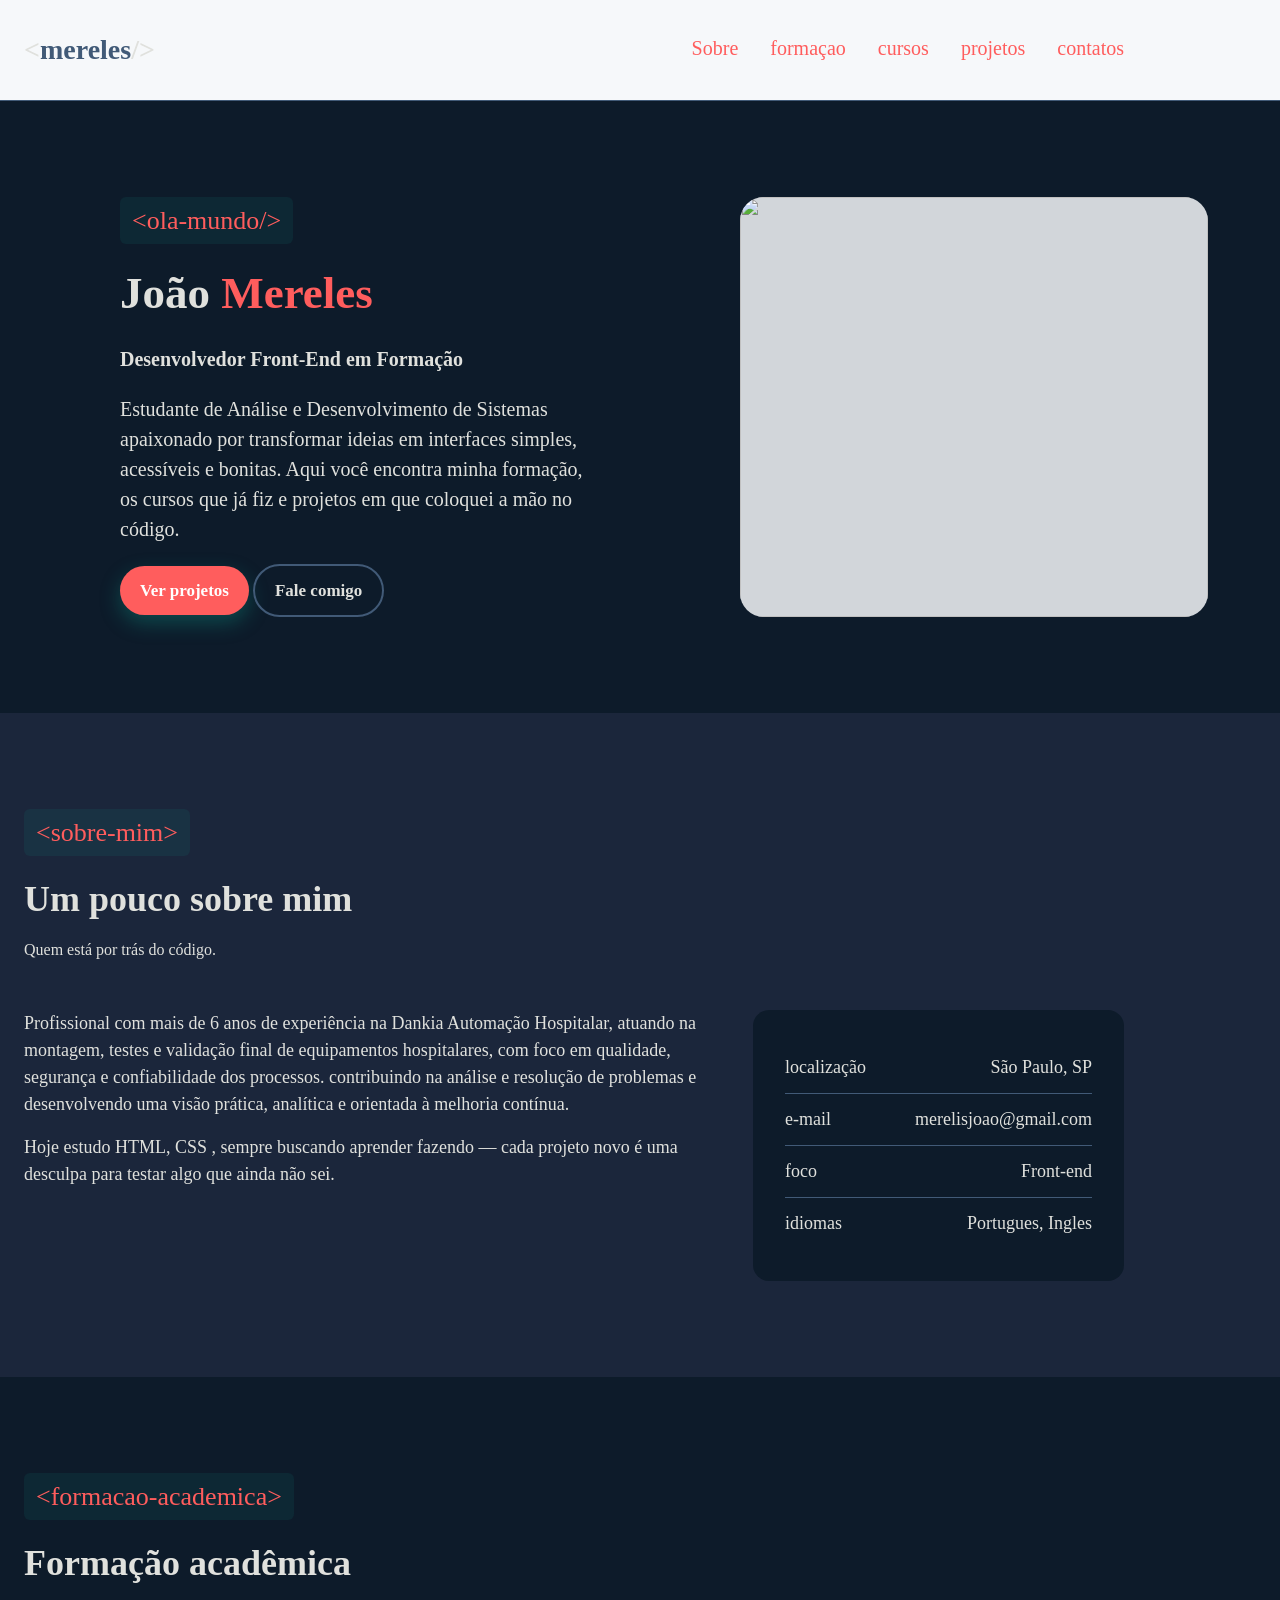
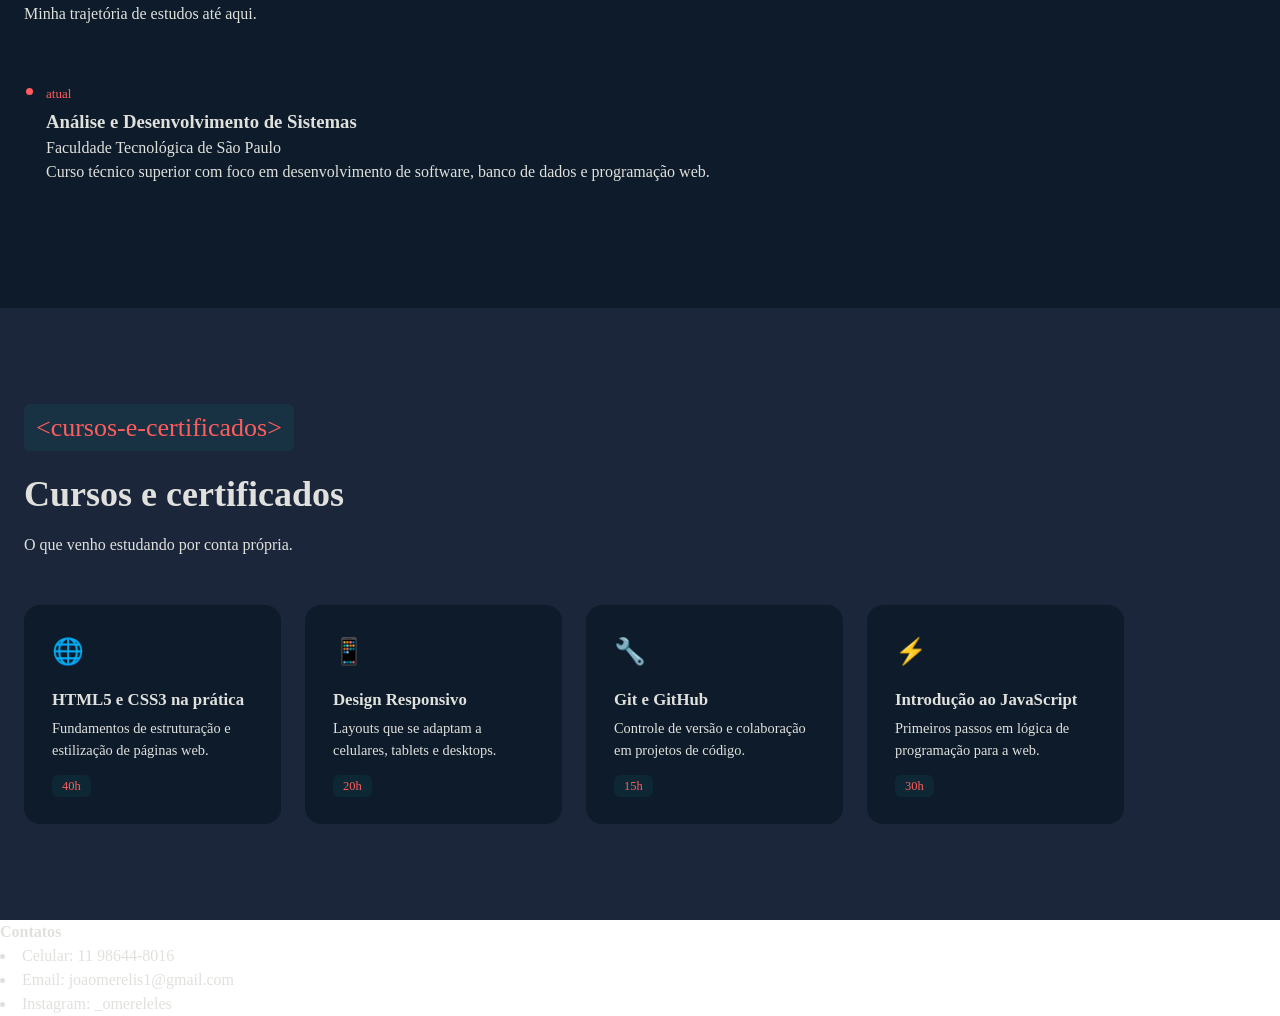
==== joao/index.html @ a8fac694 "Add files via upload" ====
<html>
    <head>
        <!--TAG para configuração -->
       <meta charset="utf-8"/>
       <title>
         </object> João vitor mereles | portifolio</title>
         <link rel="stylesheet"href="styles.css">
       <link href="img/conversation_15422197 (1).png" rel="shortcut icon"/><!--tag para adicionar icone na aba do navegador -->
    </head>
    <body>
           <header class="cabecalho"> <!--Cabeçalho do conteúdo da página-->
            <div class="container"> <!--Separador dos dois conteúdos do header-->
                <a href="#" class="nome">
                  &lt;<span>mereles</span>/&gt;
                </a>
            <nav class="menu"><!--Menu-->

                <a href="#sobre">Sobre</a>
                <a href="#formaçao">formaçao</a>
                <a href="#cursos">cursos</a> 
                <a href="#projetos">projetos</a>
                <a href="#contatos">contatos</a> 
            </nav>
            </div>
           </header>

        <main><!--conteudo da pagina -->

            <section class="apresentacao"><!--area de apresentação-->
                <div class="container">
                    <div class="apresentacao-texto">
                        <span class="tag-secao">&lt;ola-mundo/&gt;</span>
                        <h1 class="apresentacao-titulo">João  <span class="destaque">Mereles</span></h1>
                        <h3 class="apresentacao-cargo">Desenvolvedor Front-End em Formação</h3>
                        <p class="apresentacao-bio">Estudante de Análise e Desenvolvimento de Sistemas apaixonado por transformar ideias em interfaces simples, acessíveis e bonitas. Aqui você encontra minha formação, os cursos que já fiz e projetos em que coloquei a mão no código.</p>
                        
                        <div class="apresentacao-botoes">
                            <a href="#" class="botao botao-primario">Ver projetos</a>
                            <a href="#" class="botao botao-secundario">Fale comigo</a>
                        </div>
                    </div>
                    <div class="apresentacao-foto">
                        <img src="https://uploads.onecompiler.io/44zhfnxzd/1787875495680/IMG_7074.jpeg" width="100%"  /><!--Imagem do Perfil-->
                    </div>
                </div>
            </section>


          
           <!-- ======================= SOBRE MIM ======================= -->
            <section class="sobre" id="sobre">
                <div class="container">
                    <span class="tag-secao">&lt;sobre-mim&gt;</span>
                    <h2 class="titulo-secao">Um pouco sobre mim</h2>
                    <p class="subtitulo-secao">Quem está por trás do código.</p>

                    <div class="sobre-grid">
                        <div class="sobre-texto">
                            <p>
                                 Profissional com mais de 6 anos de experiência na Dankia Automação Hospitalar, atuando na montagem, testes e validação final de equipamentos hospitalares, com foco em qualidade, segurança e confiabilidade dos processos.
 contribuindo na análise e resolução de problemas e desenvolvendo uma visão prática, analítica e orientada à melhoria contínua.

                            </p>
                            <p>
                                Hoje estudo HTML, CSS ,
                                sempre buscando aprender fazendo — cada projeto novo é uma
                                desculpa para testar algo que ainda não sei.
                            </p>
                        </div>

                        <ul class="info-rapida">
                            <li><span class="rotulo">localização</span> São Paulo, SP</li>
                            <li><span class="rotulo">e-mail</span> merelisjoao@gmail.com </li>
                            <li><span class="rotulo">foco</span> Front-end</li>
                            <li><span class="rotulo">idiomas</span> Portugues, Ingles </li>
                        </ul>
                    </div>
                </div>
            </section>

          <!-- ======================= FORMAÇÃO ACADÊMICA ======================= -->
            <section class="formacao" id="formacao">
                <div class="container">
                    <span class="tag-secao">&lt;formacao-academica&gt;</span>
                    <h2 class="titulo-secao">Formação acadêmica</h2>
                    <p class="subtitulo-secao">Minha trajetória de estudos até aqui.</p>

                    <ul class="linha-tempo">
                        <li class="item-tempo">
                            <p class="periodo">atual</p>
                            <h3>Análise e Desenvolvimento de Sistemas</h3>
                            <p class="instituicao">Faculdade Tecnológica de São Paulo</p>
                            <p>Curso técnico superior com foco em desenvolvimento de software, banco de dados e programação web.</p>
                        </li> 
                    </ul>
                </div>
            </section>

           <!-- ======================= CURSOS ======================= -->
            <section class="cursos" id="cursos">
                <div class="container">
                    <span class="tag-secao">&lt;cursos-e-certificados&gt;</span>
                    <h2 class="titulo-secao">Cursos e certificados</h2>
                    <p class="subtitulo-secao">O que venho estudando por conta própria.</p>

                    <div class="cursos-grid">
                        <div class="curso-card">
                            <div class="curso-icone">🌐</div>
                            <h3>HTML5 e CSS3 na prática</h3>
                            <p>Fundamentos de estruturação e estilização de páginas web.</p>
                            <span class="curso-carga">40h</span>
                        </div>

                        <div class="curso-card">
                            <div class="curso-icone">📱</div>
                            <h3>Design Responsivo</h3>
                            <p>Layouts que se adaptam a celulares, tablets e desktops.</p>
                            <span class="curso-carga">20h</span>
                        </div>

                        <div class="curso-card">
                            <div class="curso-icone">🔧</div>
                            <h3>Git e GitHub</h3>
                            <p>Controle de versão e colaboração em projetos de código.</p>
                            <span class="curso-carga">15h</span>
                        </div>

                        <div class="curso-card">
                            <div class="curso-icone">⚡</div>
                            <h3>Introdução ao JavaScript</h3>
                            <p>Primeiros passos em lógica de programação para a web.</p>
                            <span class="curso-carga">30h</span>
                        </div>
                    </div>
                </div>
            </section>

            <section id=contatos>
              <p><strong>Contatos</strong></p>
              <li>Celular: 11 98644-8016</li>
              <li>Email:  joaomerelis1@gmail.com </li>
              <li>Instagram: _omereleles </li>
              
              
            </section>

        </main>
    </body>
</ht
---- joao/styles.css ----
/*=================================
    Variavéis de estilização
    Paleta de Cores: #998b82 Marrom / #fca89d Rosa / #ffe1c9 Creme / #afc7b9 Verde Bebê
*/
:root {
    /*Cores*/
     --cor-fundo: #0d1b2a;
    --cor-fundo-alt: #1b263b;
    --cor-texto: #e0e1dd;
    --cor-borda: #415a77;
    --cor-texto-variacao: #415a77;
    --cor-texto-suave: #e0e1dd;
    --cor-titulo-tag: #ff5d5d;
    --cor-primaria: #ff5d5d;
    --cor-primaria-clara: #ff5d5d;
    
    /*Fontes*/
    --fonte-titulo: "Space Grotesk";
    --fonte-texto: "Tahoma";
    --fonte-mono: "JetBrains Mono"
}
/*=================================*/
/*Limpa as margens e espaçamentos da página*/
* {
    margin: 0;
    padding: 0;
}

/*Configuração da rolagem da página*/
html {
    scroll-behavior: smooth;
}

/*ESTILIZAÇÃO DO BODY*/
body{
    font-family: var(--fonte-texto);
    color: var(--cor-texto);
    line-height: 1.5;
}

/*Limpa a configuração padrão dos links*/
a {
    text-decoration: none;
    color: inherit;
}

/*Estilização padrão dos títulos tipo "tag HTML" de cada seção*/
.tag-secao{
    display: inline-block;
    font-family: var(--fonte-mono);
    font-size: 26px;
    color: var(--cor-titulo-tag);
    background-color: rgba(15,157,139,0.1);
    padding: 4px 12px;
    border-radius: 6px;
    margin-bottom: 16px;
}

/*Estilização padrão para os CONTAINER do main*/
.container{
    width: 100%;
    max-width: 1100px;
    margin: 0;
    padding: 0 24px;
}

/*Estilização padrão de botões*/
.botao{
    display: inline-block;
    font-family: var(--fonte-texto);
    font-size: 17px;
    font-weight: 600;
    padding: 12px 20px;
    border-radius: 999px;
    transition: transform 0.2s ease, box-shadow 0.2s ease;
}
.botao:hover{
    transform: translateY(-2px); /*sobe o botão 2px quando passar o mouse*/
}
/*Estilo do primeiro botão*/
.botao-primario{
    background-color: var(--cor-titulo-tag);
    color: #ffffff;
    box-shadow: 0 8px 20px rgba(15,157,139,0.35);
}
.botao-primario:hover{
    background-color: var(--cor-primaria-clara);
}
/*Estilo do segundo botão*/
.botao-secundario{
    border: 2px solid var(--cor-borda);
    color: var(--cor-texto);
}
.botao-secundario:hover{
    border-color: var(--cor-titulo-tag);
    color: var(--cor-titulo-tag);
}
/*Estilização padrão para o título da seção*/
.titulo-secao {
  font-size: 36px;
  margin-bottom: 12px;
}
/*Estilização padrão para o sub-título da seção*/
.subtitulo-secao {
  color: var(--cor-texto-suave);
  max-width: 560px;
  margin-bottom: 48px;
}

/*==============CABEÇALHO DA PÁGINA===================*/
.cabecalho{
    position: sticky;
    background-color: rgba(245,247,250,0.85);
    backdrop-filter: blur(8px);
    top: 0;
    z-index: 100;
    border-bottom: 1px solid var(--cor-borda);
}
.cabecalho .container{
    display: flex;
    align-items: center;
    justify-content: space-between;
    height: 100px;
}

.menu {
    display: flex;
    gap: 32px;
}
.menu a{
    font-size: 20px;
    padding-bottom: 4px;
    position: relative;
    color :#ff5d5d
}
.menu a::after{
    content: "";
    left: 0;
    bottom: 0;
    width: 0%;
    height: 2px;
    background-color: var(--cor-texto-variacao);
    transition: width 0.25s ease;
    position: absolute;
}
.menu a:hover::after{
    width: 100%;
}

.nome {
    font-family: var(--fonte-mono);
    font-size: 28px;
    font-weight: bold;
}
.nome span{
    color: var(--cor-texto-variacao);
}
/*=================================*/

/*==============APRESENTAÇÃO===================*/
.apresentacao{
    padding: 96px;
    background-color: var(--cor-fundo);
}
.apresentacao .container{
    display: grid;
    grid-template-columns: 1.1fr 0.9fr;
    gap: 48px;
    align-items: center;
}
.apresentacao-titulo{
    font-family: var(--fonte-titulo);
    font-size: 45px;
    margin-bottom: 16px;
}
.apresentacao-titulo .destaque{
    color: var(--cor-titulo-tag);
}
.apresentacao-cargo{
    font-family: var(--fonte-titulo);
    color: var(--cor-texto-suave);
    font-size: 20px;
    margin-bottom: 20px;
}
.apresentacao-bio{
    color: var(--cor-texto-suave);
    font-size: 20px;
    max-width: 480px;
    margin-bottom: 20px;
}
.apresentacao-foto img{
    border-radius: 24px;
    background-color: rgba(245,247,250,0.85);
}
/* --------------------------------------------------------------------------
  SOBRE MIM
   Grid de 2 colunas: texto + lista de informações rápidas.
-------------------------------------------------------------------------- */
.sobre {
  padding: 96px 0; /*Espaço interno acima e abaixo da seção*/
  background-color: var(--cor-fundo-alt); /*Fundo branco, destacando esta seção do resto da página*/
}

.sobre .container > .tag-secao, /*Explicar para os alunos: quando coloca > .tag-secao, estou dizendo que somente o .tag-secao que está dentro de .sobre e .container vai receber a classe abaixo. Os outros não recebem.*/
.sobre .container > .titulo-secao,
.sobre .container > .subtitulo-secao {
  text-align: left; /*Garante alinhamento à esquerda, mesmo que algo mude o padrão no futuro*/
}

.sobre-grid {
  display: grid; /*Organiza o conteúdo da seção em colunas*/
  grid-template-columns: 1.3fr 0.7fr; /*Duas colunas: texto mais larga que a lista de informações*/
  gap: 40px; /*Espaço entre as duas colunas*/
}

.sobre-texto p {
  margin-bottom: 16px; /*Espaço entre os parágrafos do texto*/
  color: var(--cor-texto-suave); /*Cor de menor contraste, para o texto corrido*/
  font-size: 18px;
}

.info-rapida {
  background-color: var(--cor-fundo); /*Fundo do cartão de informações rápidas*/
  border-radius: 16px; /*Arredonda os cantos do cartão*/
  padding: 32px; /*Espaçamento interno do cartão*/
}

.info-rapida li {
  display: flex; /*Alinha o rótulo e o valor lado a lado*/
  justify-content: space-between; /*Empurra o rótulo para a esquerda e o valor para a direita*/
  padding: 12px 0; /*Espaço acima e abaixo de cada linha*/
  border-bottom: 1px solid var(--cor-borda); /*Linha fina separando cada item da lista*/
  font-size: 18px; /*Tamanho do texto de cada item*/
}

.info-rapida li:last-child {
  border-bottom: none; /*Remove a linha do último item, para não sobrar uma borda solta no final*/
}

.info-rapida .rotulo {
  color: var(--cor-texto-suave); /*Cor suave, diferenciando o rótulo do valor*/
  font-family: var(--fonte-mono); /*Fonte monoespaçada, reforçando a estética de código*/
  font-size: 18px; /*Tamanho do texto do rótulo, menor que o valor*/
}
/* --------------------------------------------------------------------------
   FORMAÇÃO ACADÊMICA 
   -------------------------------------------------------------------------- */
.formacao {
  padding: 96px 0; /*Espaço interno acima e abaixo da seção*/
  background-color:#0d1b2a;
}

.linha-tempo {
  padding-left: 22px; /*Espaço padrão de uma lista, só o suficiente pro marcador aparecer*/
}

.item-tempo {
  margin-bottom: 28px; /*Espaço entre um item da formação e o próximo*/
}

.item-tempo::marker {
  color: var(--cor-primaria); /*Pinta o marcador que a lista já desenha sozinha, na cor de destaque do site*/
  font-size: 1.4em; /*Deixa o marcador um pouco maior, sem precisar mexer no tamanho do texto*/
}

.periodo {
  font-family: var(--fonte-mono); /*Fonte monoespaçada, reforçando a estética de código*/
  font-size: 13px; /*Tamanho do texto do período*/
  color: var(--cor-primaria); /*Cor de destaque, chamando atenção pra data*/
  margin-bottom: 4px; /*Espaço abaixo da data*/
  }

  /* --------------------------------------------------------------------------
   CURSOS
   Grid responsivo: o navegador decide sozinho quantas colunas cabem,
   com auto-fit + minmax. Chamado de grid "inteligente".
   -------------------------------------------------------------------------- */
.cursos {
  padding: 96px 0; /*Espaço interno acima e abaixo da seção*/
  background-color: var(--cor-fundo-alt); /*Fundo branco, mesma lógica usada em "sobre"*/
}

.cursos-grid {
  display: grid; /*Organiza os cursos em grade*/
  grid-template-columns: repeat(auto-fit, minmax(240px, 1fr)); /*Cria quantas colunas de ~240px couberem na tela*/
  gap: 24px; /*Espaço entre os cartões*/
}

.curso-card {
  background-color: var(--cor-fundo); /*Fundo salmão do cartão, contrastando com o branco da seção*/
  border-radius: 16px; /*Arredonda os cantos do cartão*/
  padding: 28px; /*Espaçamento interno do cartão*/
  transition: transform 0.2s ease, box-shadow 0.2s ease; /*Anima suavemente a posição e a sombra no hover*/
}

.curso-card:hover {
  transform: translateY(-4px); /*Sobe o cartão 4px ao passar o mouse*/
  box-shadow: 0 8px 24px rgba(16, 24, 40,0.2); /*Adiciona sombra só no hover, dando sensação de profundidade*/
}

.curso-icone {
  font-size: 1.6rem; /*Tamanho do emoji/ícone do curso*/
  margin-bottom: 16px; /*Espaço abaixo do ícone*/
}

.curso-card h3 {
  font-size: 1.05rem; /*Tamanho do nome do curso*/
  margin-bottom: 6px; /*Espaço abaixo do título*/
}

.curso-card p {
  color: var(--cor-texto-suave); /*Cor suave para a descrição do curso*/
  font-size: 0.9rem; /*Tamanho do texto da descrição*/
  margin-bottom: 16px; /*Espaço abaixo da descrição*/
}

.curso-carga {
  font-family: var(--fonte-mono); /*Fonte monoespaçada, reforçando a estética de código*/
  font-size: 0.78rem; /*Tamanho do texto da carga horária*/
  color: var(--cor-titulo-tag); /*Cor de destaque*/
  background-color: rgba(15, 157, 139, 0.1); /*Fundo claro atrás do texto*/
  padding: 4px 10px; /*Espaçamento interno, formato de pílula*/
  border-radius: 6px; /*Arredonda os cantos da etiqueta*/
}
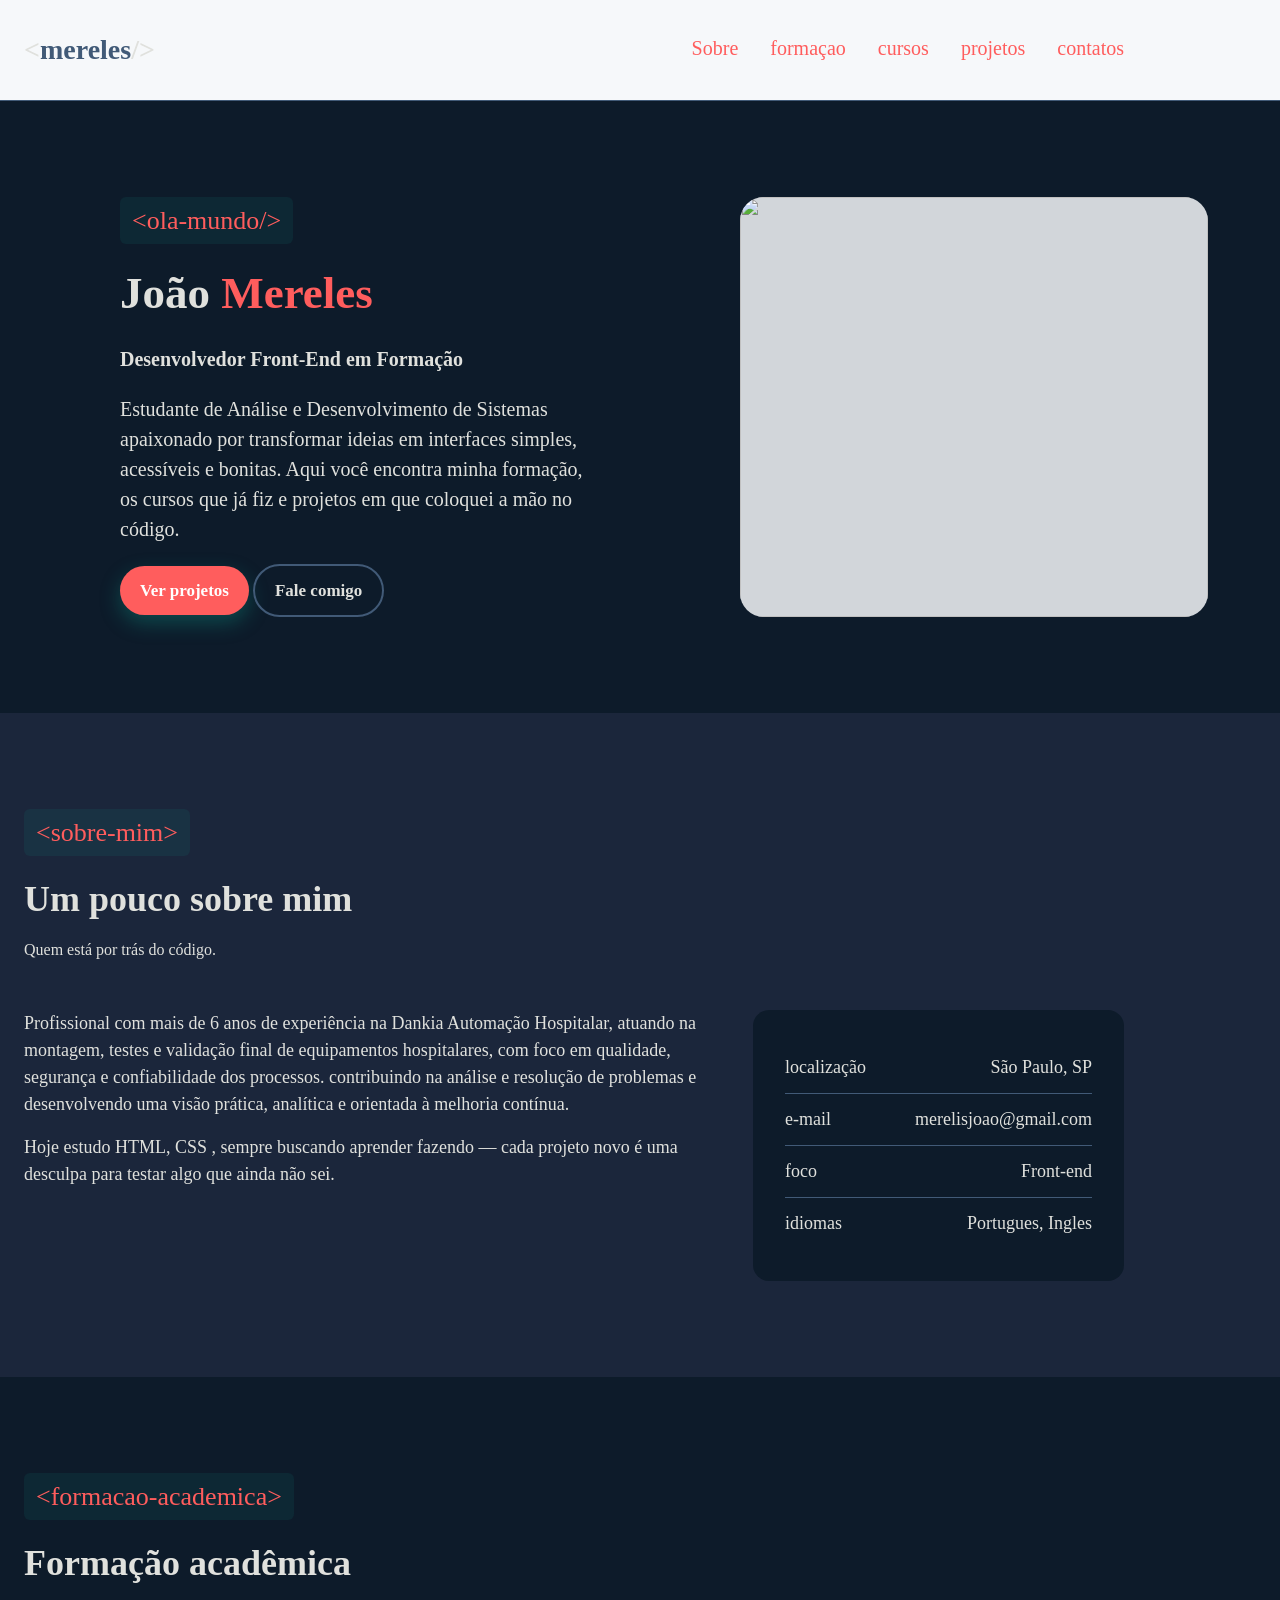
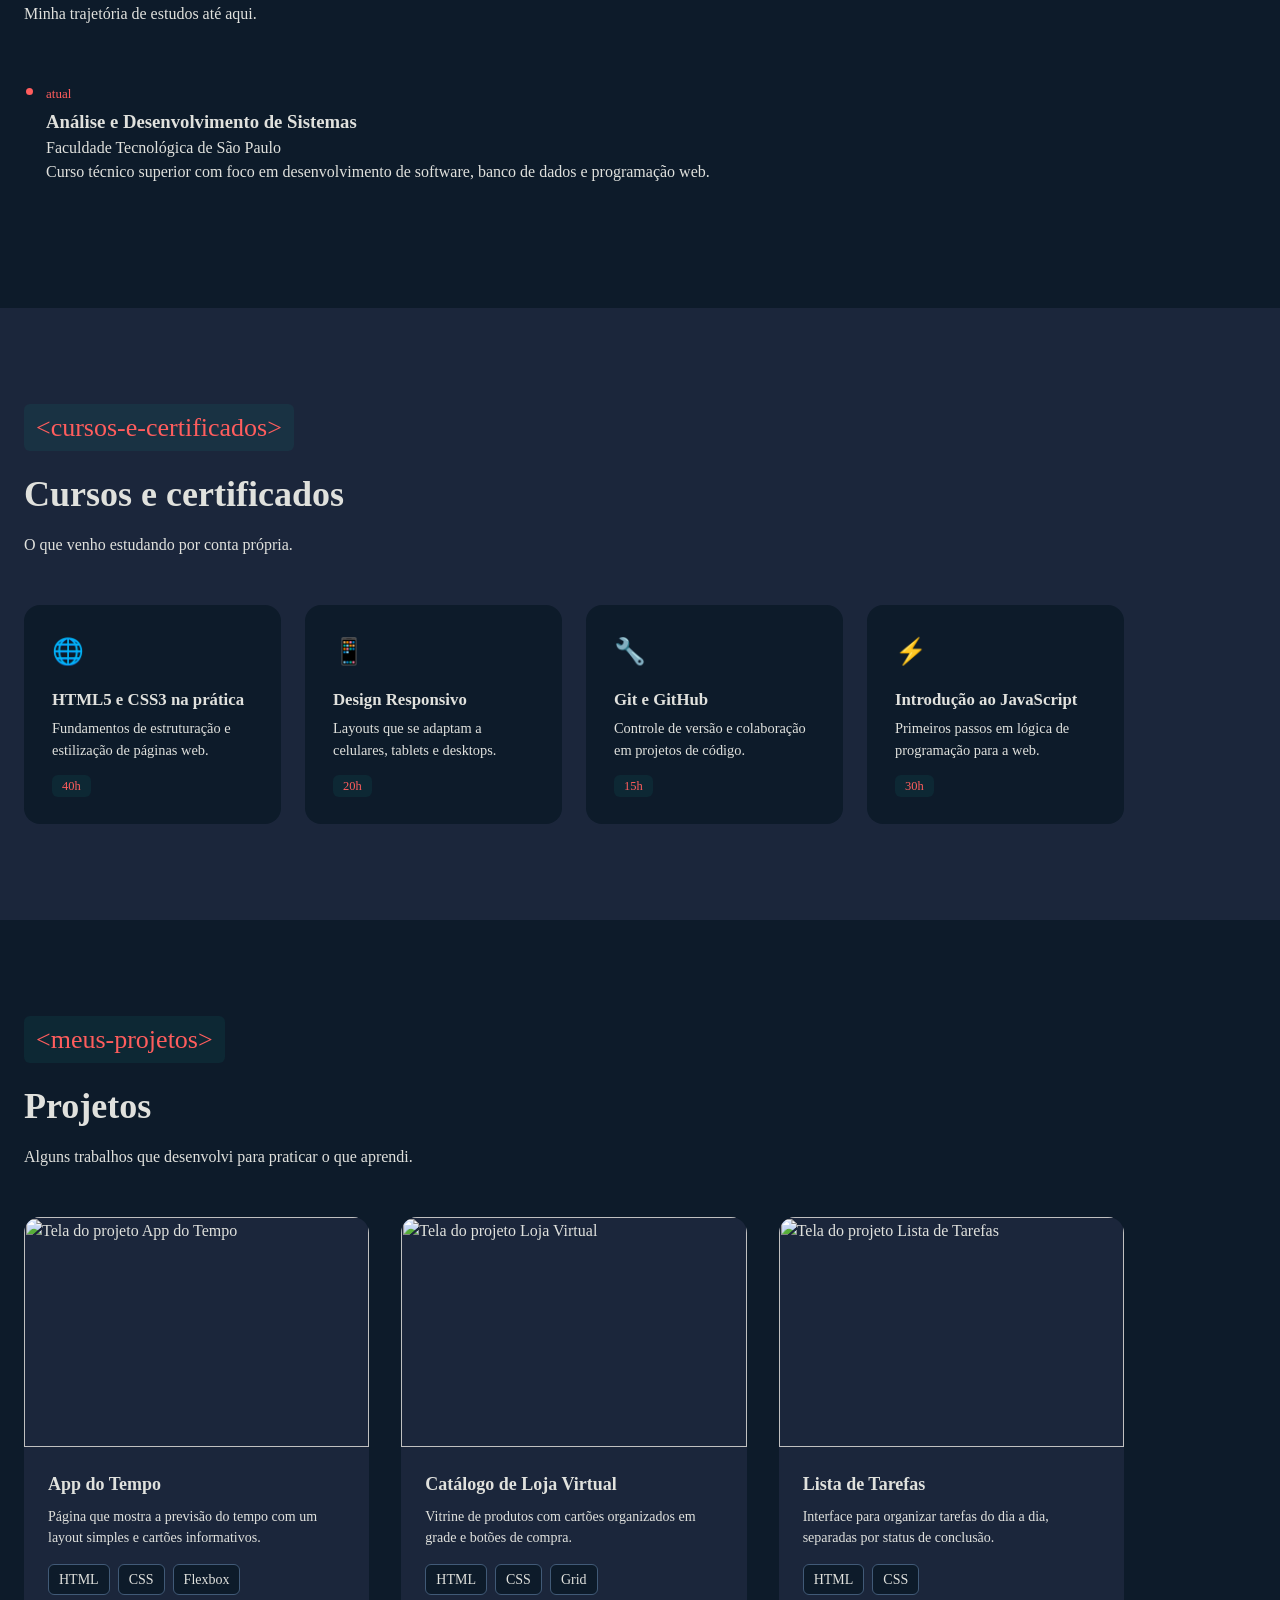
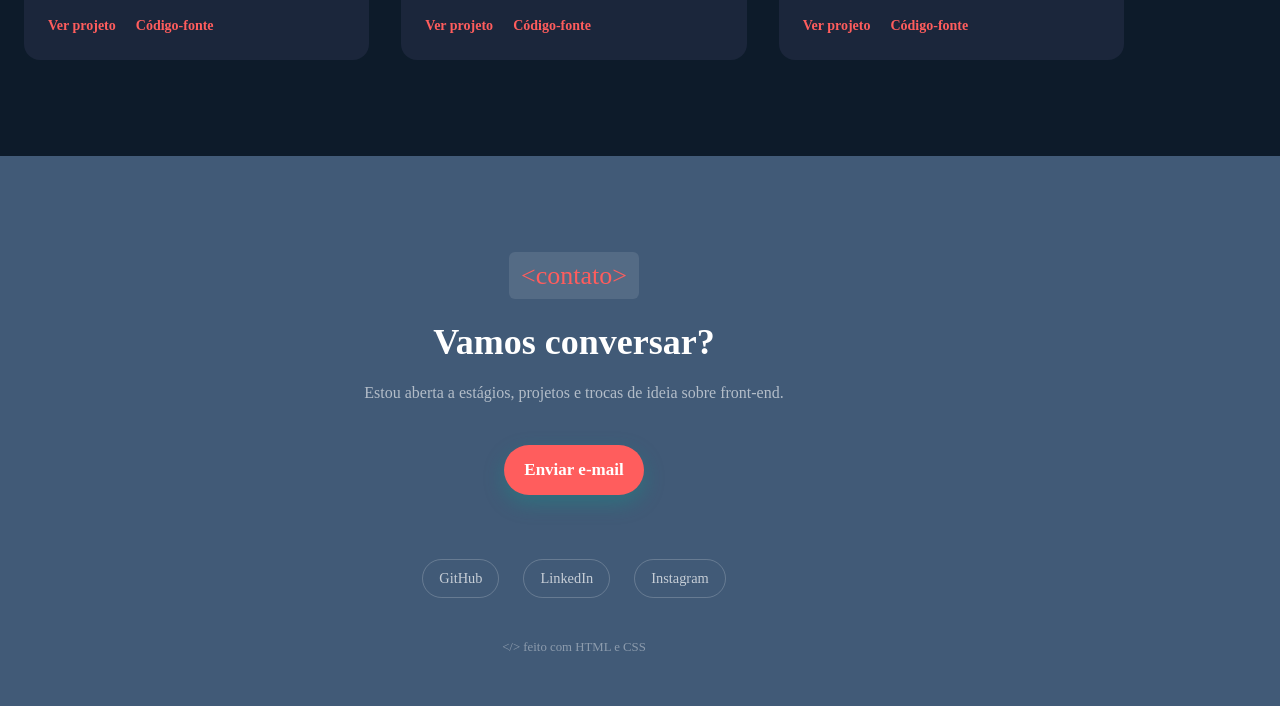
==== commit b5e9c174: "Add files via upload" ====
--- a/joao/index.html
+++ b/joao/index.html
@@ -134,16 +134,99 @@
                     </div>
                 </div>
             </section>
-
-            <section id=contatos>
-              <p><strong>Contatos</strong></p>
-              <li>Celular: 11 98644-8016</li>
-              <li>Email:  joaomerelis1@gmail.com </li>
-              <li>Instagram: _omereleles </li>
-              
-              
-            </section>
+           
+            <!-- ======================= PROJETOS ======================= -->
+            <section class="projetos" id="projetos">
+                <div class="container">
+                    <span class="tag-secao">&lt;meus-projetos&gt;</span>
+                    <h2 class="titulo-secao">Projetos</h2>
+                    <p class="subtitulo-secao">Alguns trabalhos que desenvolvi para praticar o que aprendi.</p>
+                    <div class="projetos-grid">
+                        <div class="projeto-card">
+                            <div class="projeto-imagem">
+                                <img src="https://uploads.onecompiler.io/44zhfnxzd/1790287889385/projeto1.svg" alt="Tela do projeto App do Tempo">
+                            </div>
+                            <div class="projeto-corpo">
+                                <h3>App do Tempo</h3>
+                                <p>Página que mostra a previsão do tempo com um layout simples e cartões informativos.</p>
+                                <div class="projeto-tags">
+                                    <span>HTML</span>
+                                    <span>CSS</span>
+                                    <span>Flexbox</span>
+                                </div>
+                                <div class="projeto-links">
+                                    <a href="#">Ver projeto</a>
+                                    <a href="#">Código-fonte</a>
+                                </div>
+                            </div>
+                        </div>
+
+                        <div class="projeto-card">
+                            <div class="projeto-imagem">
+                                <img src="https://uploads.onecompiler.io/44zhfnxzd/1790287895359/projeto2.svg" alt="Tela do projeto Loja Virtual">
+                            </div>
+                            <div class="projeto-corpo">
+                                <h3>Catálogo de Loja Virtual</h3>
+                                <p>Vitrine de produtos com cartões organizados em grade e botões de compra.</p>
+                                <div class="projeto-tags">
+                                    <span>HTML</span>
+                                    <span>CSS</span>
+                                    <span>Grid</span>
+                                </div>
+                                <div class="projeto-links">
+                                    <a href="#">Ver projeto</a>
+                                    <a href="#">Código-fonte</a>
+                                </div>
+                            </div>
+                        </div>
+
+                        <div class="projeto-card">
+                            <div class="projeto-imagem">
+                                <img src="https://uploads.onecompiler.io/44zhfnxzd/1790287902572/projeto3.svg" alt="Tela do projeto Lista de Tarefas">
+                            </div>
+                            <div class="projeto-corpo">
+                                <h3>Lista de Tarefas</h3>
+                                <p>Interface para organizar tarefas do dia a dia, separadas por status de conclusão.</p>
+                                <div class="projeto-tags">
+                                    <span>HTML</span>
+                                    <span>CSS</span>
+                                </div>
+                                <div class="projeto-links">
+                                    <a href="#">Ver projeto</a>
+                                    <a href="#">Código-fonte</a>
+                                </div>
+                            </div>
+                        </div>
+
+
+                        
+                    </div>
+                </div>
+            </section>
+
+
+           
 
         </main>
+        <!-- ======================= CONTATO / RODAPÉ ======================= -->
+        <footer class="contato" id="contato">
+            <div class="container">
+                <span class="tag-secao">&lt;contato&gt;</span>
+                <h2 class="titulo-secao">Vamos conversar?</h2>
+                <p class="subtitulo-secao">Estou aberta a estágios, projetos e trocas de ideia sobre front-end.</p>
+
+                <div class="contato-botoes">
+                    <a href="joaomerelis1@gmail.com" class="botao botao-primario">Enviar e-mail</a>
+                </div>
+
+                <div class="redes-sociais">
+                    <a href="https://github.com/joao-mereles">GitHub</a>
+                    <a href="www.linkedin.com/in/joao-vitor-meirelis-a17576269">LinkedIn</a>
+                    <a href="https://www.instagram.com/_omereles?stkn=MWU1eDc5aXNyc3MzMQ%3D%3D&utm_source=qr">Instagram</a>
+                </div>
+
+                <p class="rodape-texto">&lt;/&gt; feito com HTML e CSS</p>
+            </div>
+        </footer>
     </body>
 </ht
--- a/joao/styles.css
+++ b/joao/styles.css
@@ -322,7 +322,150 @@
   padding: 4px 10px; /*Espaçamento interno, formato de pílula*/
   border-radius: 6px; /*Arredonda os cantos da etiqueta*/
 }
-
-
-
-
+/* --------------------------------------------------------------------------
+  PROJETOS
+  Cada projeto é um cartão com imagem, texto e "tags" de tecnologia.
+-------------------------------------------------------------------------- */
+.projetos {
+  padding: 96px 0; /*Espaço interno acima e abaixo da seção*/
+  background-color: #0d1b2a;
+}
+
+.projetos-grid {
+  display: grid; /*Organiza os projetos em grade*/
+  grid-template-columns: repeat(auto-fit, minmax(300px, 1fr)); /*Cria quantas colunas de ~300px couberem na tela, sozinho*/
+  gap: 32px; /*Espaço entre os cartões*/
+}
+
+.projeto-card {
+  background-color: var(--cor-fundo-alt); /*Fundo branco do cartão*/
+  border-radius: 16px; /*Arredonda os cantos do cartão*/
+  overflow: hidden; /*Esconde qualquer parte da imagem que ultrapasse os cantos arredondados*/
+  transition: transform 0.2s ease; /*Anima suavemente a posição no hover*/
+}
+
+.projeto-card:hover {
+  transform: translateY(-6px); /*Sobe o cartão 6px ao passar o mouse*/
+   box-shadow: 0 5px 20px var(--cor-primaria-clara); /*Sombra padrão do site, dando profundidade ao cartão*/
+
+}
+
+.projeto-imagem {
+  aspect-ratio: 3 / 2; /*Mantém a proporção 3:2, não importa o tamanho da imagem original*/
+  overflow: hidden; /*Corta qualquer parte da imagem que ultrapasse essa proporção*/
+  DI
+}
+
+.projeto-imagem img {
+  width: 100%; /*Imagem preenche toda a largura do espaço reservado*/
+  height: 100%; /*Imagem preenche toda a altura do espaço reservado*/
+  object-fit: cover; /*Corta a imagem para preencher o espaço, sem distorcer nem esticar*/
+}
+
+.projeto-corpo {
+  padding: 24px; /*Espaçamento interno da parte de texto do cartão*/
+}
+
+.projeto-corpo h3 {
+  font-size: 18px; /*Tamanho do título do projeto*/
+  margin-bottom: 8px; /*Espaço abaixo do título*/
+}
+
+.projeto-corpo p {
+  color: var(--cor-texto-suave); /*Cor suave para a descrição*/
+  font-size: 14px; /*Tamanho do texto da descrição*/
+  margin-bottom: 16px; /*Espaço abaixo da descrição*/
+}
+
+.projeto-tags {
+  display: flex; /*Alinha as etiquetas de tecnologia lado a lado*/
+  flex-wrap: wrap; /*Quebra para a próxima linha se não couberem todas*/
+  gap: 8px; /*Espaço entre as etiquetas*/
+  margin-bottom: 20px; /*Espaço abaixo do grupo de etiquetas*/
+}
+
+.projeto-tags span {
+  font-family: var(--fonte-mono); /*Fonte monoespaçada, reforçando a estética de código*/
+  font-size: 14px; /*Tamanho do texto de cada etiqueta*/
+  background-color: var(--cor-fundo); /*Fundo da etiqueta*/
+  border: 1px solid var(--cor-borda); /*Contorno sutil*/
+  padding: 4px 10px; /*Espaçamento interno, formato de pílula*/
+  border-radius: 6px; /*Arredonda os cantos da etiqueta*/
+}
+
+.projeto-links {
+  display: flex; /*Alinha os links lado a lado*/
+  gap: 20px; /*Espaço entre os links*/
+  font-size: 14px; /*Tamanho do texto dos links*/
+  font-weight: 600; /*Deixa os links em negrito*/
+}
+
+.projeto-links a {
+  color: var(--cor-primaria); /*Cor de destaque*/
+}
+
+.projeto-links a:hover {
+  text-decoration: underline; /*Sublinha o link ao passar o mouse*/
+}
+
+/* --------------------------------------------------------------------------
+   CONTATO / RODAPÉ
+   Seção escura para fechar o site com contraste em relação ao resto
+   da página, reforçando que é a "última parada".
+-------------------------------------------------------------------------- */
+.contato {
+  padding: 96px 0 48px; /*Três valores: espaço em cima, nos lados (0) e embaixo — menor embaixo por ser a última seção da página*/
+  background-color: var(--cor-texto); /*Fundo escuro, destacando esta seção como o fechamento do site*/
+  color: #ffffff; /*Texto branco, para contrastar com o fundo escuro*/
+  text-align: center; /*Centraliza todo o conteúdo da seção*/
+  background-color: #415a77;
+}
+
+.contato .tag-secao {
+  background-color: rgba(255, 255, 255, 0.1); /*Sobrescreve o fundo padrão da etiqueta por um tom claro e translúcido, adequado ao fundo escuro*/
+}
+
+.contato .titulo-secao {
+  color: #ffffff; /*Sobrescreve a cor do título para branco, já que o padrão é escuro*/
+}
+
+.contato .subtitulo-secao {
+  color: rgba(255, 255, 255, 0.6); /*Branco com transparência, criando um texto mais suave que o título*/
+  margin: 0 auto 40px; /*Centraliza o bloco e adiciona espaço abaixo dele*/
+}
+
+.contato-botoes {
+  display: flex; /*Alinha os botões lado a lado*/
+  justify-content: center; /*Centraliza os botões horizontalmente*/
+  gap: 16px; /*Espaço entre os botões*/
+  margin-bottom: 64px; /*Espaço abaixo do grupo de botões*/
+  flex-wrap: wrap; /*Quebra para a próxima linha em telas menores*/
+}
+
+.redes-sociais {
+  display: flex; /*Alinha os ícones/links de redes sociais lado a lado*/
+  justify-content: center; /*Centraliza o grupo horizontalmente*/
+  gap: 24px; /*Espaço entre os links*/
+  margin-bottom: 40px; /*Espaço abaixo do grupo*/
+}
+
+.redes-sociais a {
+  font-family: var(--fonte-mono); /*Fonte monoespaçada, reforçando a estética de código*/
+  font-size: 0.9rem; /*Tamanho do texto de cada link*/
+  color: rgba(255, 255, 255, 0.7); /*Branco quase opaco, legível mas suave*/
+  border: 1px solid rgba(255, 255, 255, 0.2); /*Contorno sutil e translúcido*/
+  padding: 8px 16px; /*Espaçamento interno, formato de pílula*/
+  border-radius: 999px; /*Cantos totalmente arredondados, mesmo truque dos botões*/
+  transition: border-color 0.2s ease, color 0.2s ease; /*Anima suavemente a cor e o contorno no hover*/
+}
+
+.redes-sociais a:hover {
+  border-color: var(--cor-primaria); /*Contorno destaca na cor de destaque do site ao passar o mouse*/
+  color: var(--cor-primaria); /*Texto acompanha a mesma cor*/
+}
+
+.rodape-texto {
+  font-size: 0.8rem; /*Tamanho pequeno, discreto*/
+  color: rgba(255, 255, 255, 0.4); /*Branco bem apagado, o elemento de menor destaque da seção*/
+  font-family: var(--fonte-mono); /*Fonte monoespaçada, reforçando a estética de código*/
+}
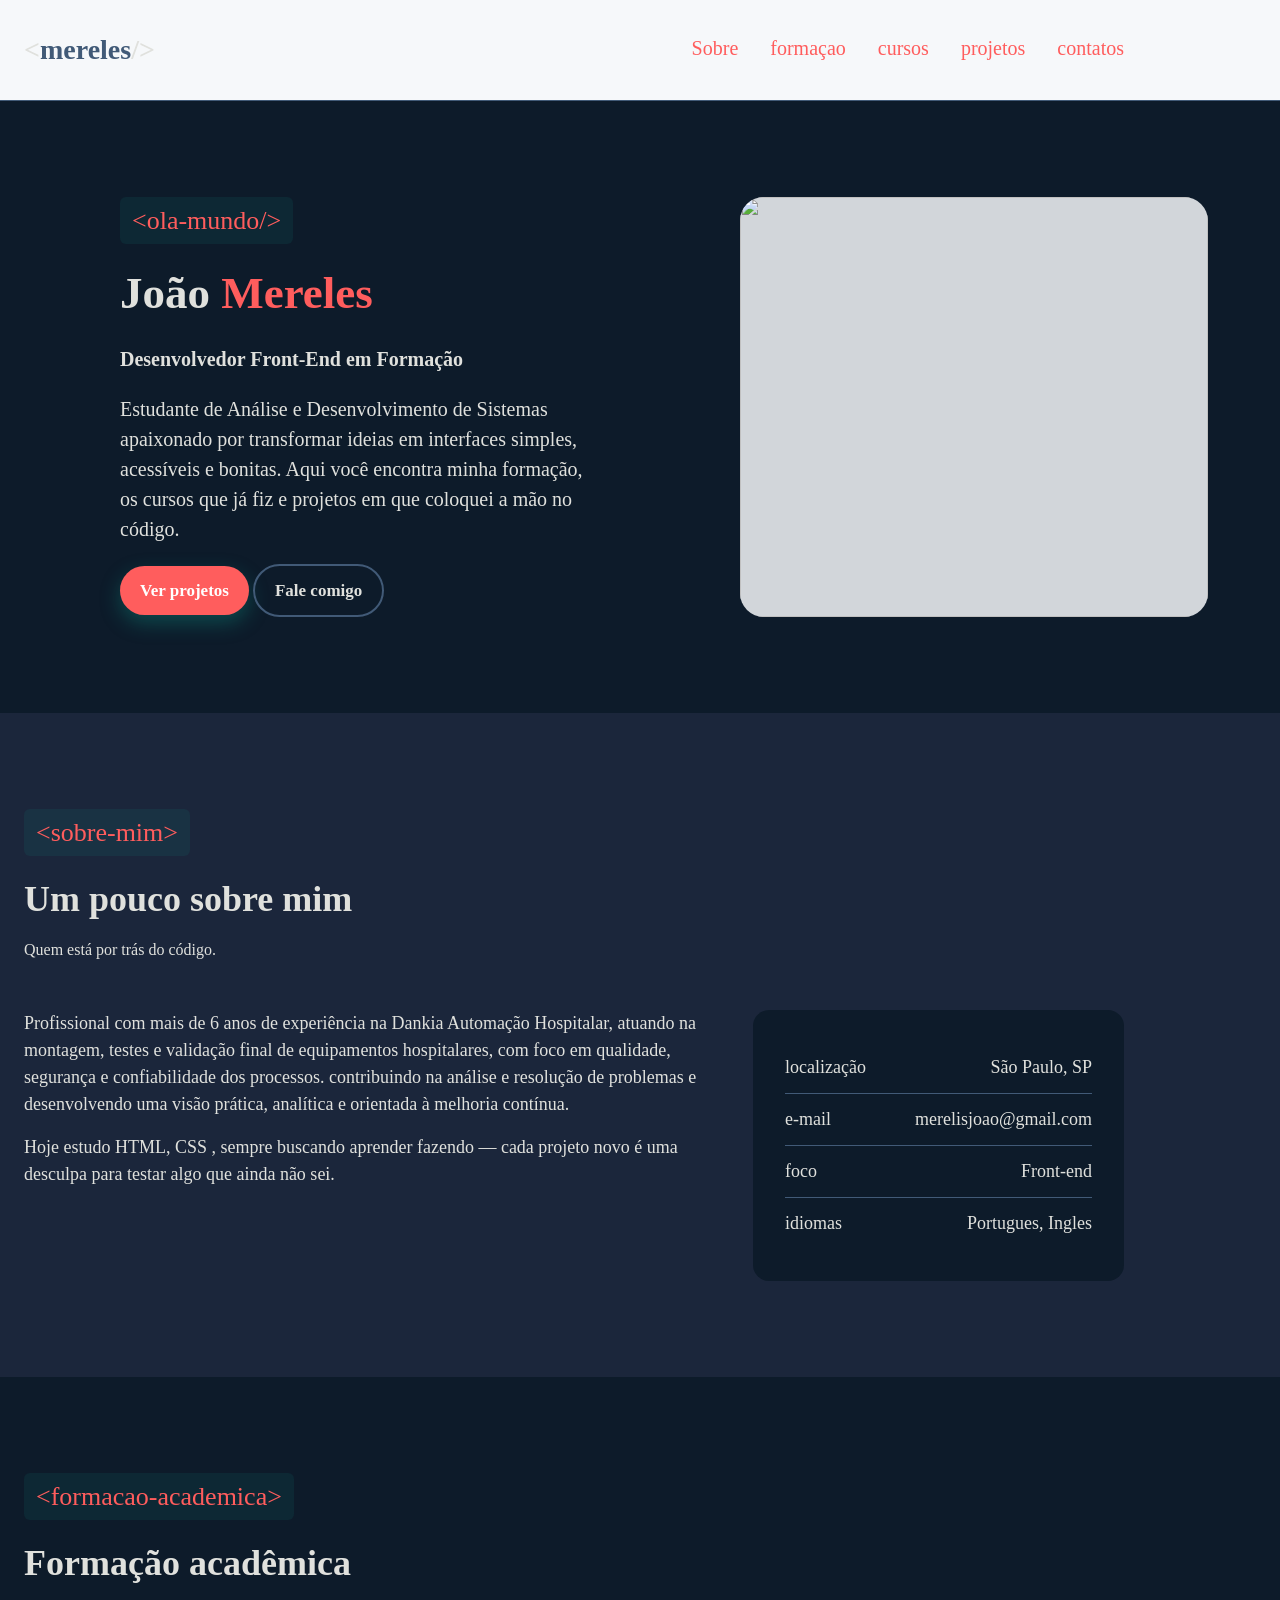
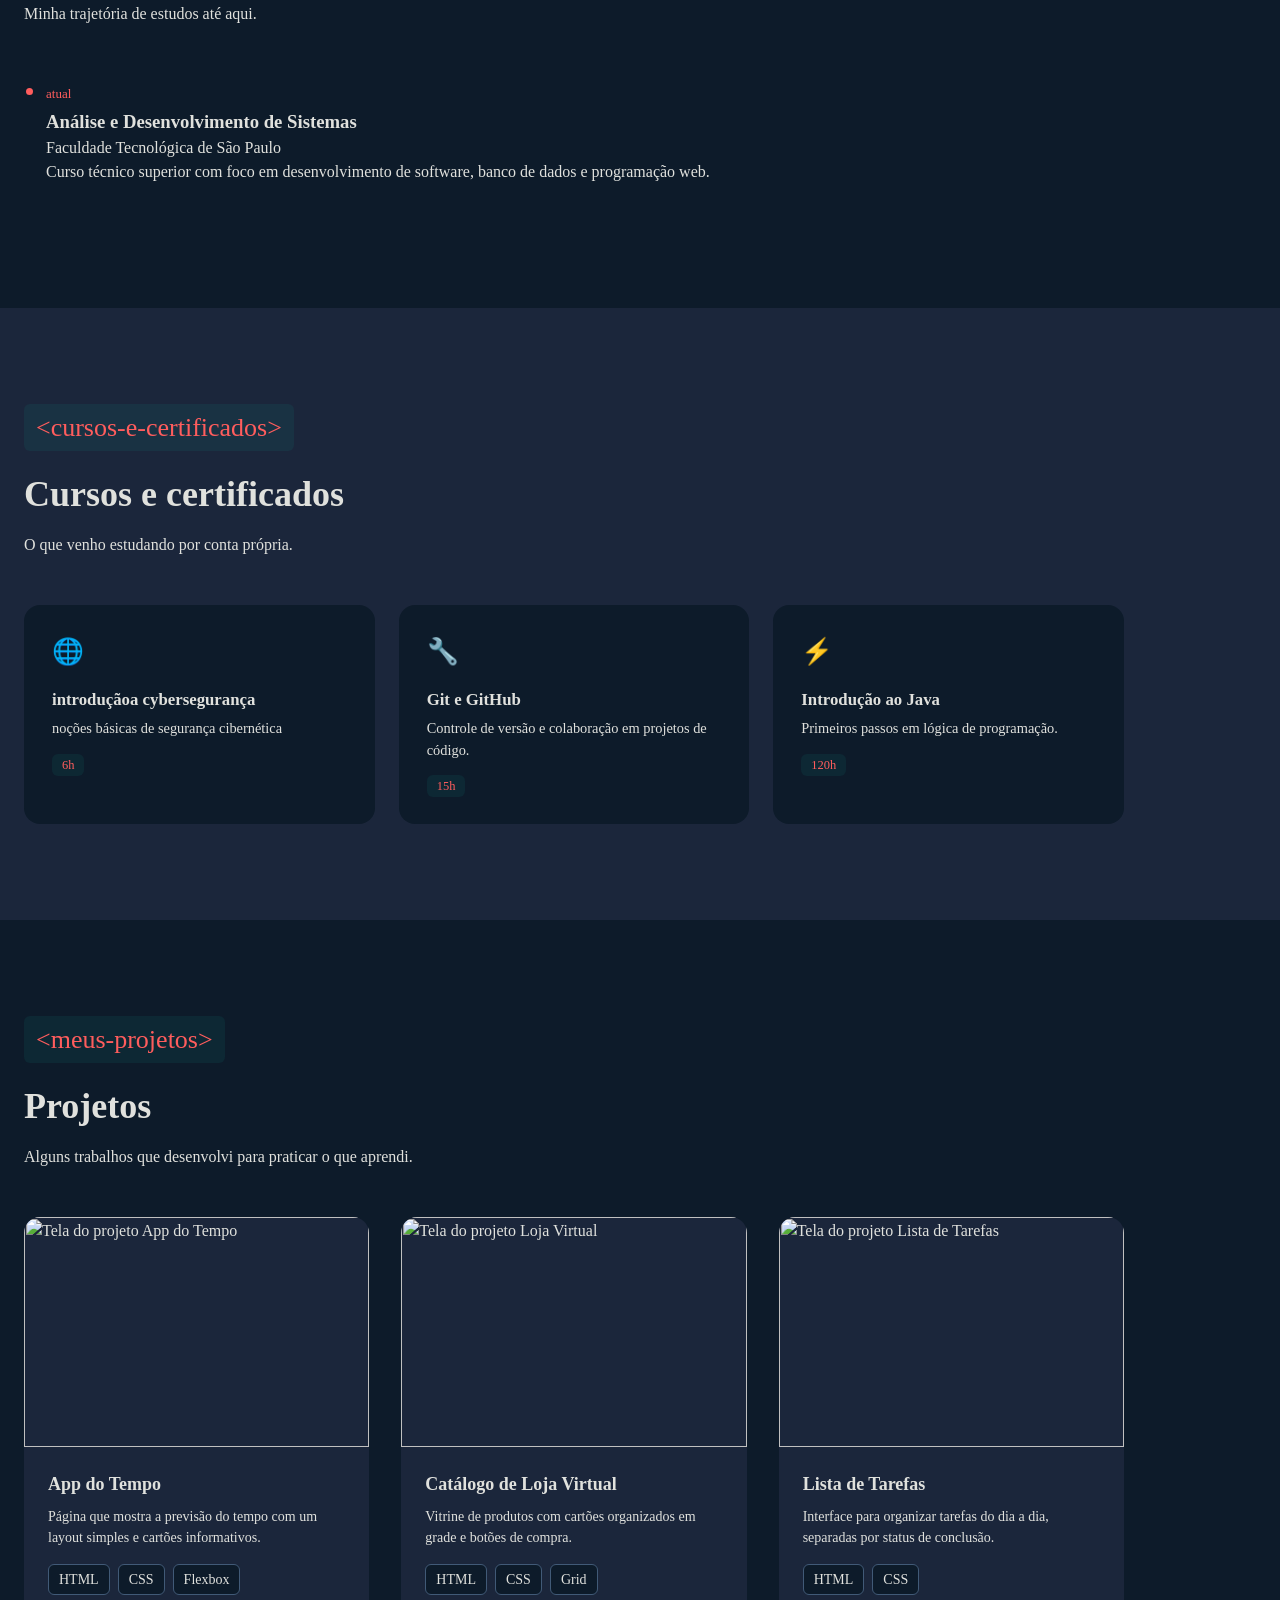
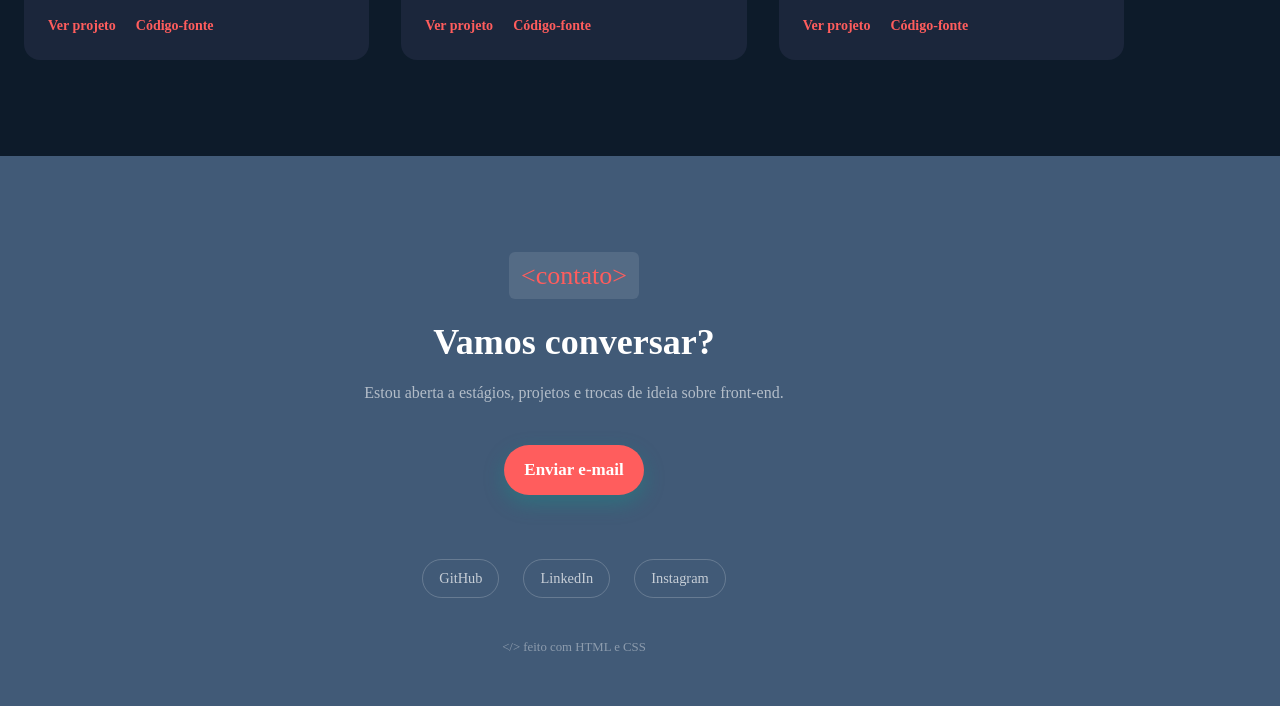
==== commit 5b7d25af: "Update course details in index.html" ====
--- a/joao/index.html
+++ b/joao/index.html
@@ -106,17 +106,12 @@
                     <div class="cursos-grid">
                         <div class="curso-card">
                             <div class="curso-icone">🌐</div>
-                            <h3>HTML5 e CSS3 na prática</h3>
-                            <p>Fundamentos de estruturação e estilização de páginas web.</p>
-                            <span class="curso-carga">40h</span>
-                        </div>
-
-                        <div class="curso-card">
-                            <div class="curso-icone">📱</div>
-                            <h3>Design Responsivo</h3>
-                            <p>Layouts que se adaptam a celulares, tablets e desktops.</p>
-                            <span class="curso-carga">20h</span>
-                        </div>
+                            <h3>introduçãoa cybersegurança </h3>
+                            <p> noções básicas de segurança cibernética </p>
+                            <span class="curso-carga">6h</span>
+                        </div>
+
+                      
 
                         <div class="curso-card">
                             <div class="curso-icone">🔧</div>
@@ -127,9 +122,9 @@
 
                         <div class="curso-card">
                             <div class="curso-icone">⚡</div>
-                            <h3>Introdução ao JavaScript</h3>
-                            <p>Primeiros passos em lógica de programação para a web.</p>
-                            <span class="curso-carga">30h</span>
+                            <h3>Introdução ao Java</h3>
+                            <p>Primeiros passos em lógica de programação.</p>
+                            <span class="curso-carga">120h</span>
                         </div>
                     </div>
                 </div>
@@ -229,4 +224,4 @@
             </div>
         </footer>
     </body>
-</ht+</ht
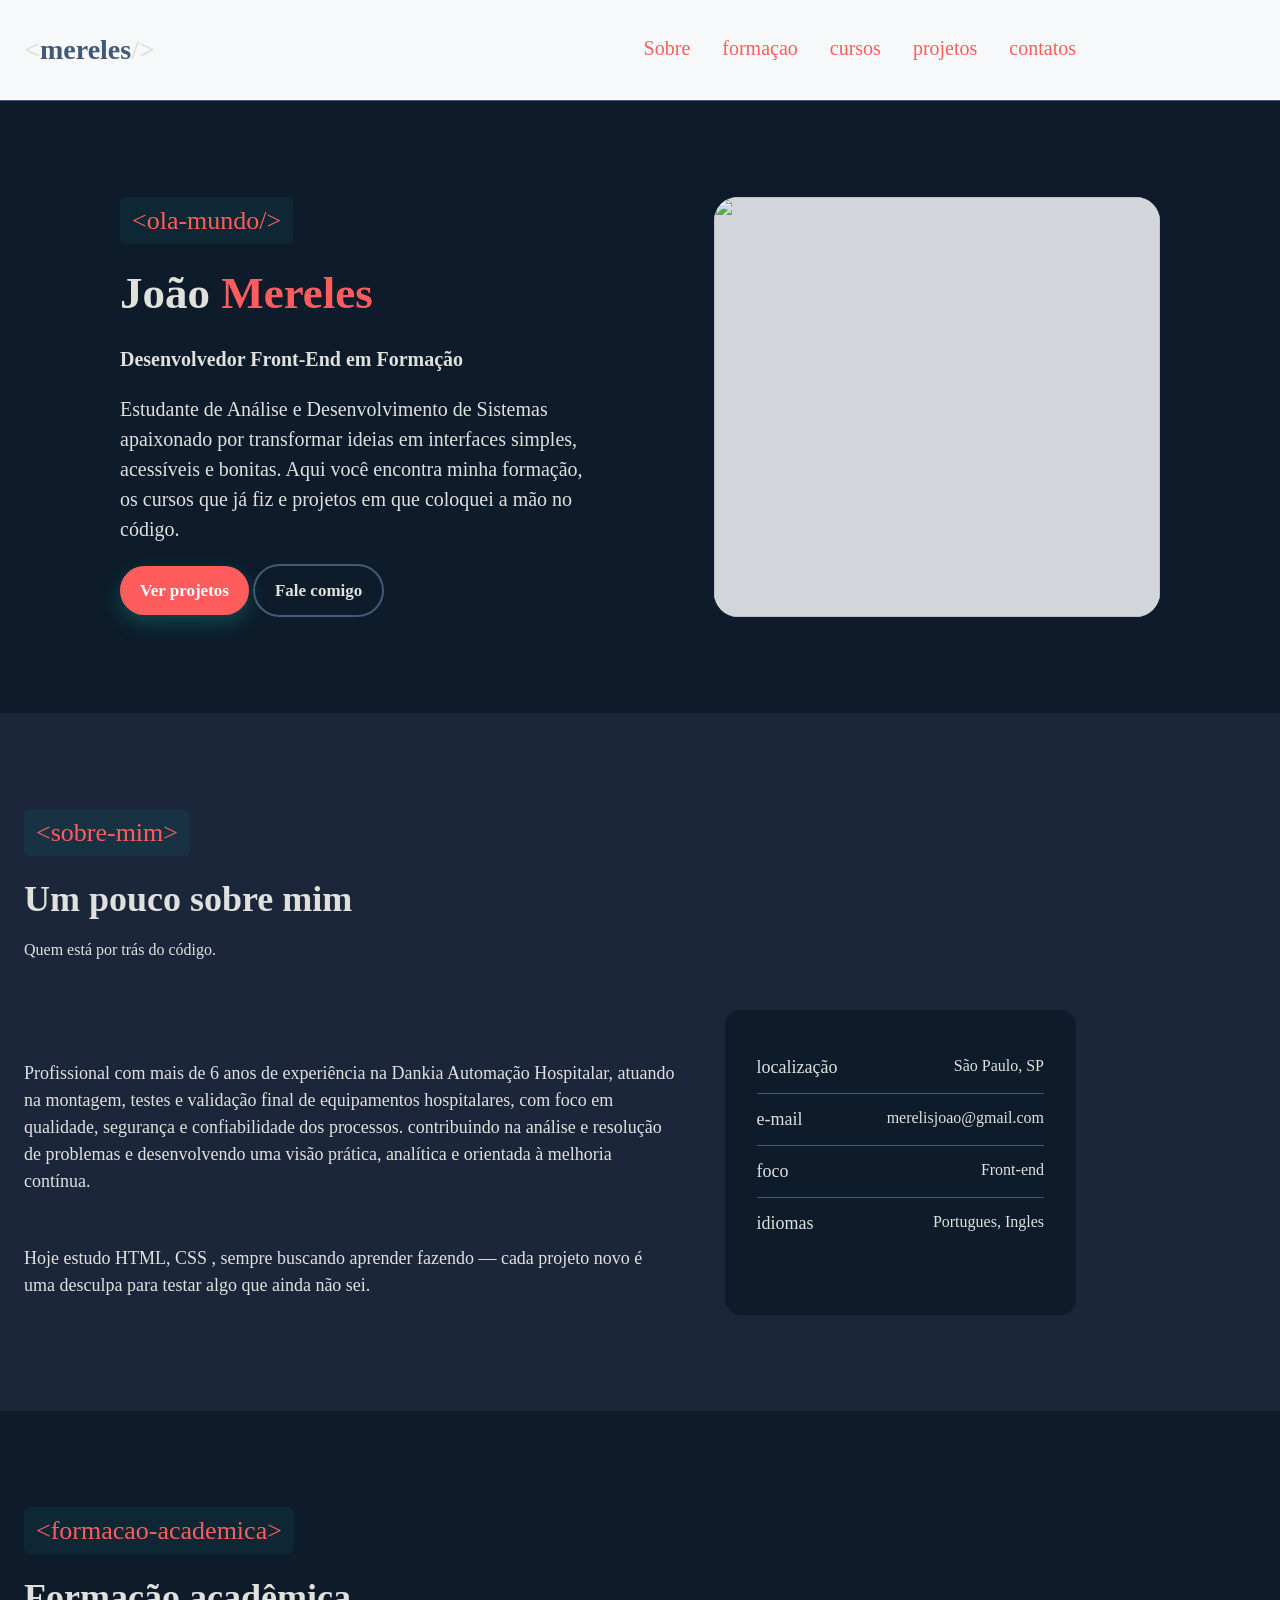
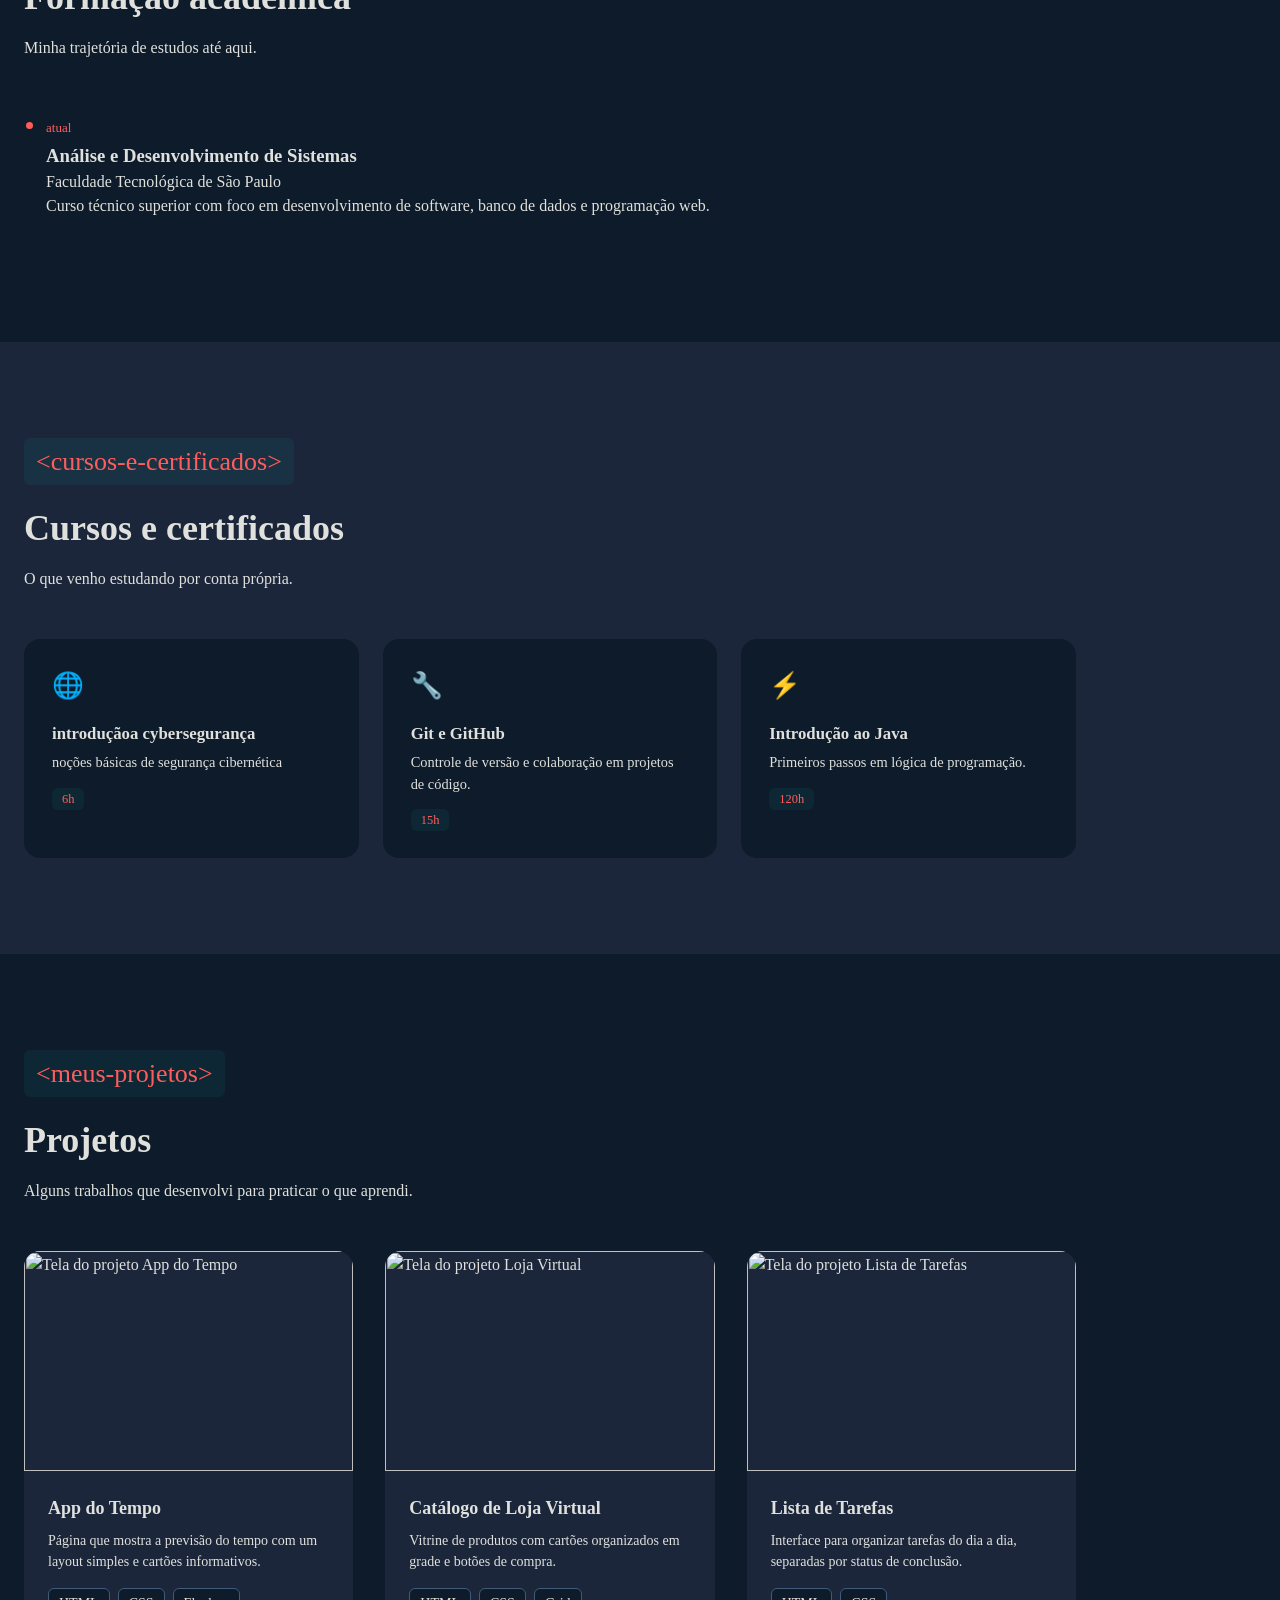
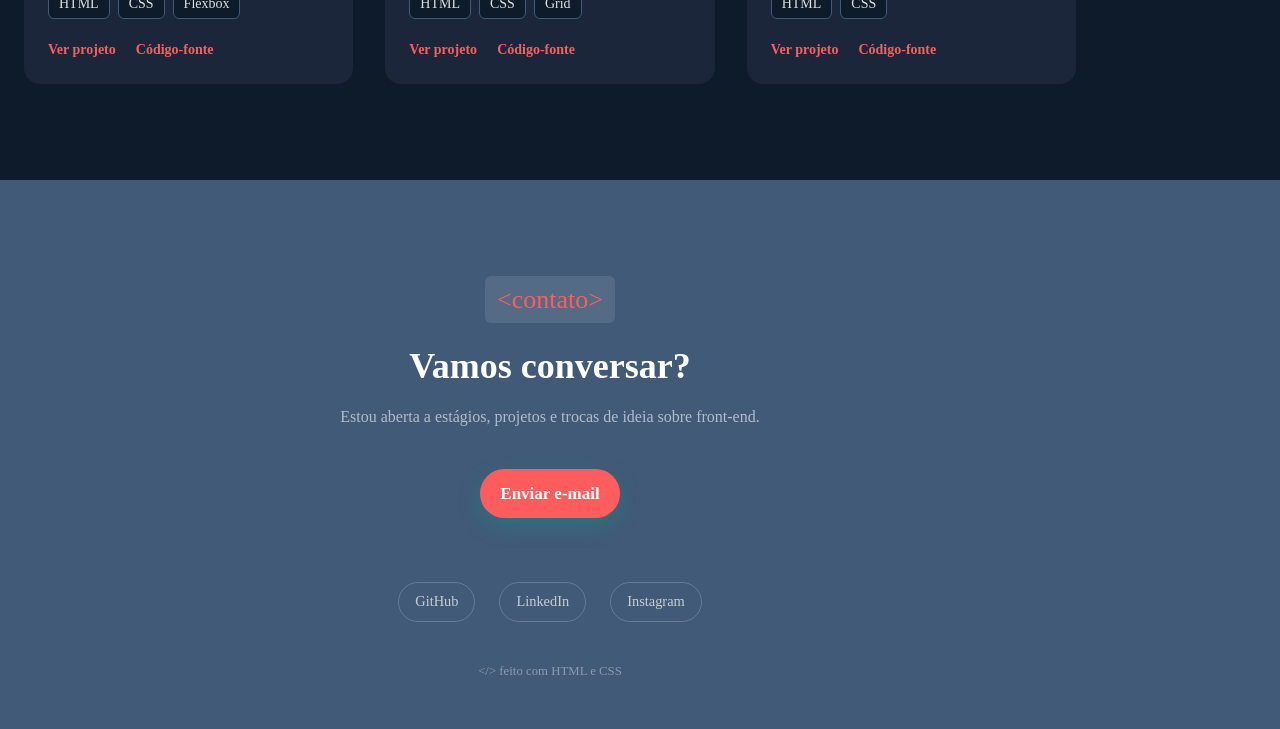
==== commit 090a9a02: "Add meta tags for charset and viewport Added meta tags for character set and viewport to improve res" ====
--- a/joao/index.html
+++ b/joao/index.html
@@ -6,6 +6,8 @@
          </object> João vitor mereles | portifolio</title>
          <link rel="stylesheet"href="styles.css">
        <link href="img/conversation_15422197 (1).png" rel="shortcut icon"/><!--tag para adicionar icone na aba do navegador -->
+       <meta charset="UTF-8">
+       <meta name="viewport" content="width=device-width, initial-scale=1.0">
     </head>
     <body>
            <header class="cabecalho"> <!--Cabeçalho do conteúdo da página-->
@@ -21,7 +23,8 @@
                 <a href="#projetos">projetos</a>
                 <a href="#contatos">contatos</a> 
             </nav>
-            </div>
+              <button class="menu-toggle" aria-label="Abrir menu">☰</button>
+            </div> 
            </header>
 
         <main><!--conteudo da pagina -->
--- a/joao/styles.css
+++ b/joao/styles.css
@@ -24,6 +24,7 @@
 * {
     margin: 0;
     padding: 0;
+    box-sizing: border-box;
 }
 
 /*Configuração da rolagem da página*/
@@ -210,10 +211,11 @@
 .sobre-grid {
   display: grid; /*Organiza o conteúdo da seção em colunas*/
   grid-template-columns: 1.3fr 0.7fr; /*Duas colunas: texto mais larga que a lista de informações*/
-  gap: 40px; /*Espaço entre as duas colunas*/
+  gap: 48px; /*Espaço entre as duas colunas*/
 }
 
 .sobre-texto p {
+  margin-top: 50px;
   margin-bottom: 16px; /*Espaço entre os parágrafos do texto*/
   color: var(--cor-texto-suave); /*Cor de menor contraste, para o texto corrido*/
   font-size: 18px;
@@ -230,7 +232,7 @@
   justify-content: space-between; /*Empurra o rótulo para a esquerda e o valor para a direita*/
   padding: 12px 0; /*Espaço acima e abaixo de cada linha*/
   border-bottom: 1px solid var(--cor-borda); /*Linha fina separando cada item da lista*/
-  font-size: 18px; /*Tamanho do texto de cada item*/
+  font-size: 16px; /*Tamanho do texto de cada item*/
 }
 
 .info-rapida li:last-child {
@@ -353,7 +355,7 @@
 .projeto-imagem {
   aspect-ratio: 3 / 2; /*Mantém a proporção 3:2, não importa o tamanho da imagem original*/
   overflow: hidden; /*Corta qualquer parte da imagem que ultrapasse essa proporção*/
-  DI
+  
 }
 
 .projeto-imagem img {
@@ -468,4 +470,68 @@
   font-size: 0.8rem; /*Tamanho pequeno, discreto*/
   color: rgba(255, 255, 255, 0.4); /*Branco bem apagado, o elemento de menor destaque da seção*/
   font-family: var(--fonte-mono); /*Fonte monoespaçada, reforçando a estética de código*/
-}+}
+
+  /* BOTÃO DO MENU MOBILE (HAMBÚRGUER)
+   Por padrão fica escondido — só aparece dentro da media query, quando o
+   menu grande não cabe mais na tela.
+-------------------------------------------------------------------------- */
+.menu-toggle {
+  display: none; /*Escondido no desktop — o menu grande (.menu) já aparece*/
+  font-size: 28px; /*Tamanho do ícone ☰*/
+  background: none; /*Remove o fundo padrão de botão*/
+  border: none; /*Remove a borda padrão de botão*/
+  color: var(--cor-texto); /*Mesma cor usada no resto do cabeçalho*/
+  cursor: pointer; /*Indica que é clicável*/
+}
+
+/* --------------------------------------------------------------------------
+   RESPONSIVIDADE
+   Media query: a partir daqui, essas regras substituem as de cima — mas só
+   quando a largura da tela for 860px ou menos.
+-------------------------------------------------------------------------- */
+@media (max-width: 860px) {
+
+  /*APRESENTAÇÃO: as duas colunas (texto + foto) viram uma só, empilhadas*/
+  .apresentacao .container {
+    grid-template-columns: 1fr; /*Era 1.1fr 0.9fr (2 colunas) — agora 1 coluna só*/
+    text-align: center; /*Centraliza o texto, já que a foto também fica centralizada*/
+  }
+
+  .apresentacao-texto {
+    min-width: 0; /*Sem isso, um item de grid nunca encolhe menos que o conteúdo mais largo (o título) — e empurra a página pra fora da tela*/
+  }
+
+  .apresentacao-titulo {
+    font-size: 48px; /*Era 80px — grande demais pra uma tela de celular*/
+  }
+
+  .apresentacao-bio {
+    max-width: 100%; /*Era 480px — usa a largura toda disponível*/
+    margin-left: auto; /*Centraliza o bloco de texto*/
+    margin-right: auto;
+  }
+
+  .apresentacao-botoes {
+    justify-content: center; /*Centraliza os botões, já que o texto está centralizado*/
+  }
+
+  .apresentacao-foto {
+    width: 100%; /*Era 70% — ocupa a largura toda, já que não divide mais coluna com o texto*/
+    margin-top: 32px; /*Espaço entre o texto e a foto, agora que estão empilhados*/
+  }
+
+  /*SOBRE MIM: mesma lógica — texto e lista de informações viram 1 coluna*/
+  .sobre-grid {
+    grid-template-columns: 1fr; /*Era 1.3fr 0.7fr — agora empilhados*/
+  }
+
+  /*MENU: esconde o menu grande, mostra o botão hambúrguer no lugar dele*/
+  .menu {
+    display: none; /*Não cabe mais na tela — some até termos JavaScript pra abrir/fechar*/
+  }
+
+  .menu-toggle {
+    display: block; /*Agora aparece, já que o menu grande sumiu*/
+    }
+}
